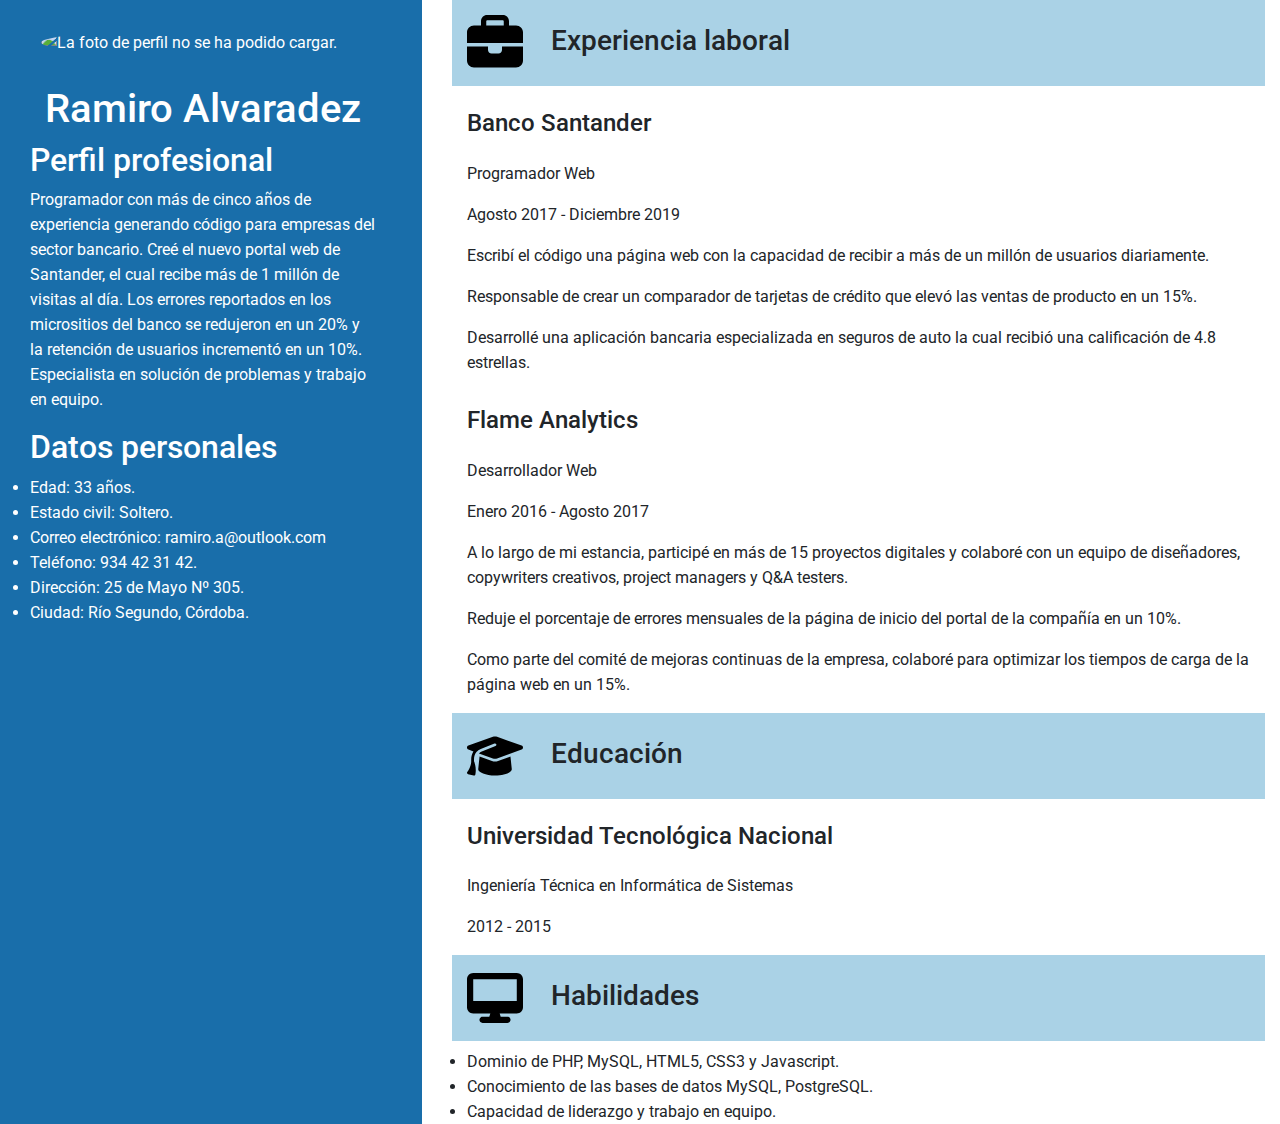
==== Proyecto final/CV2/cv2.html @ 53b4df29 "primera escritura en el repositorio local" ====
<!DOCTYPE html>
<html lang="es">
<head>
    <meta charset="UTF-8">
    <meta http-equiv="X-UA-Compatible" content="IE=edge">
    <meta name="viewport" content="width=device-width, initial-scale=1.0">
    <title>Curriculum vitae</title>
    <!--Hoja de estilo CSS-->
    <link rel="stylesheet" href="estilo_cv2.css">
    <!--Fuente-->
    <link rel="preconnect" href="https://fonts.googleapis.com">
    <link rel="preconnect" href="https://fonts.gstatic.com" crossorigin>
    <link href="https://fonts.googleapis.com/css2?family=Roboto:wght@300&display=swap" rel="stylesheet">
    <!--Bootstrap-->
    <link rel="stylesheet" href="https://cdn.jsdelivr.net/npm/bootstrap@4.3.1/dist/css/bootstrap.min.css" integrity="sha384-ggOyR0iXCbMQv3Xipma34MD+dH/1fQ784/j6cY/iJTQUOhcWr7x9JvoRxT2MZw1T" crossorigin="anonymous">
    <!--icono en pestaña-->
    <link rel="icon" type="image/svg" href="file-solid.svg">
</head>

<body>
    <div id="contenedor" class="conteiner-fuid">
        <div class="row">
            <div id="columna_1" class="col-xs-12 col-md-4">
            <img id="foto_perfil" src="https://cdn-images.livecareer.es/pages/foto_cv_lc_es_4.jpg" alt="La foto de perfil no se ha podido cargar.">
            <H1>Ramiro Alvaradez</H1>
        
            <H2>Perfil profesional</H2>
            <P>Programador con más de cinco años de experiencia generando código para empresas del sector bancario. Creé el nuevo portal web de Santander, el cual recibe más de 1 millón de visitas al día. Los errores reportados en los micrositios del banco se redujeron en un 20% y la retención de usuarios incrementó en un 10%. Especialista en solución de problemas y trabajo en equipo.</P>

            <H2>Datos personales</H2>
            <li>Edad: 33 años.</li>
            <li>Estado civil: Soltero.</li>
            <li>Correo electrónico: ramiro.a@outlook.com</a></li>
            <li>Teléfono: 934 42 31 42.</li>
            <li>Dirección: 25 de Mayo Nº 305.</li>
            <li>Ciudad: Río Segundo, Córdoba.</li>
            </div>
            <div id="culumna_2" class="col-xs-12 col-md-8">
            <h3><img src="briefcase-solid.svg" alt="Icono maletin">Experiencia laboral</h3>
        
            <h4>Banco Santander</h4>
            <p>Programador Web</p>
            <p>Agosto 2017 - Diciembre 2019</p>
            <p>Escribí el código una página web con la capacidad de recibir a más de un millón de usuarios diariamente.</p>
            <p>Responsable de crear un comparador de tarjetas de crédito que elevó las ventas de producto en un 15%.</p>
            <p>Desarrollé una aplicación bancaria especializada en seguros de auto la cual recibió una calificación de 4.8 estrellas.</p>
        
            <h4>Flame Analytics</h4>
            <p>Desarrollador Web</p>
            <p>Enero 2016 - Agosto 2017</p>
            <p>A lo largo de mi estancia, participé en más de 15 proyectos digitales y colaboré con un equipo de diseñadores, copywriters creativos, project managers y Q&A testers.</p>
            <p>Reduje el porcentaje de errores mensuales de la página de inicio del portal de la compañía en un 10%.</p>
            <p>Como parte del comité de mejoras continuas de la empresa, colaboré para optimizar los tiempos de carga de la página web en un 15%.</p>
        
            <h3><img src="graduation-cap-solid.svg" alt="Icono birrete">Educación</h3>
        
            <h4>Universidad Tecnológica Nacional</h4>
            <P>Ingeniería Técnica en Informática de Sistemas</P>
            <P>2012 - 2015</P>
        
            <h3><img src="desktop-solid.svg" alt="Icono computadora">Habilidades</h3>
            <li>Dominio de PHP, MySQL, HTML5, CSS3 y Javascript.</li>
            <li>Conocimiento de las bases de datos MySQL, PostgreSQL.</li>
            <li>Capacidad de liderazgo y trabajo en equipo.</li>
            </div>
        </div>
    </div>
</body>
</html>
---- Proyecto final/CV2/estilo_cv2.css ----
*{
    font-family: 'Roboto', sans-serif; /**fuente*/
    line-height: 25px; /**altura del renglón*/
}
#columna_1{
    background-color: rgb(25, 110, 170);
    color: white;
    padding-bottom: 5%;
}
#columna_2{
    background-color: white;
    color: black;
    padding-bottom: 5%;
}
#foto_perfil{
    width: 80%;
    height: auto;
    border-radius: 50%; /**redondeo de la foto*/
    margin:auto; /**centrado de la foto (parte 1)*/
    display: block; /**centrado de la foto (parte 2)*/
    margin-top: 30px;
    margin-bottom: 30px;
}
/**texto*/
h1{
    text-align: center;
    font-size: xx-large;
    margin: 30px;
}
h2{
    font-size: x-large;
    margin: 10px 30px 10px 30px;
}
p{
    font-size: medium;
    margin: 0px 30px 0px 30px;
}
img{/**iconos en texto*/
    width: 2em;
    height: 2em;
    margin-right: 1em;
}
h3{
    font-size: x-large;
    margin: 15px;
    margin-top: 15px;
    padding: 15px;
    background-color:rgb(170, 210, 230);
}
h4{
    font-size: larger;
    padding: 15px;
    margin: 0px 15px 0px 15px;
}
li{
    font-size: medium;
    margin: 0px 30px 0px 30px;
}
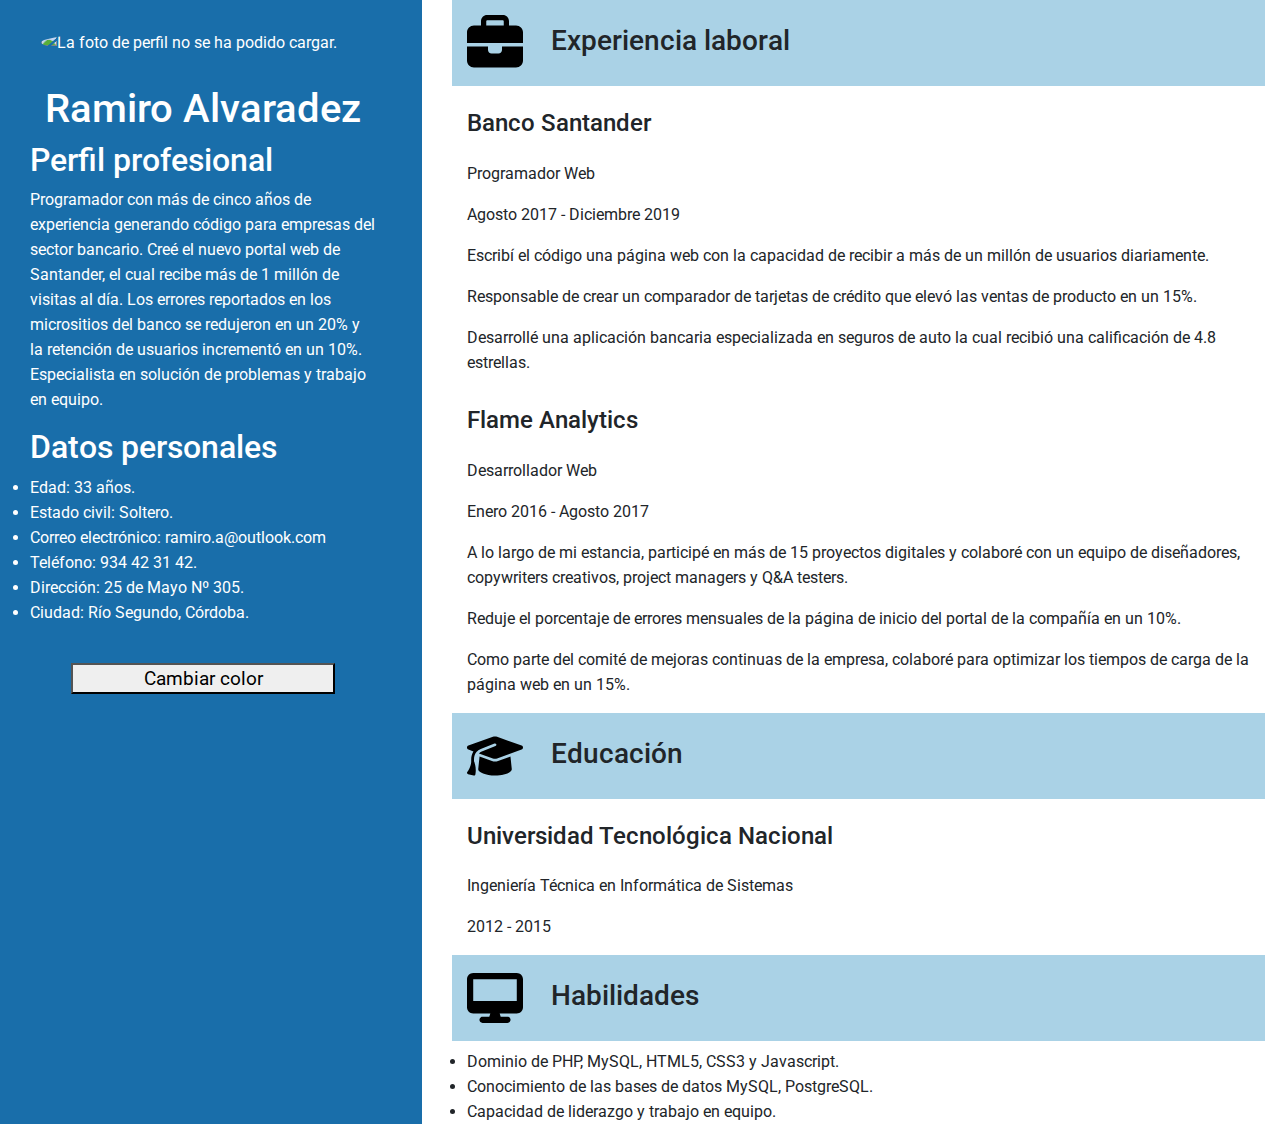
==== commit 9ed5b85f: "trabajo revisado" ====
--- a/Proyecto final/CV2/cv2.html
+++ b/Proyecto final/CV2/cv2.html
@@ -21,49 +21,54 @@
     <div id="contenedor" class="conteiner-fuid">
         <div class="row">
             <div id="columna_1" class="col-xs-12 col-md-4">
-            <img id="foto_perfil" src="https://cdn-images.livecareer.es/pages/foto_cv_lc_es_4.jpg" alt="La foto de perfil no se ha podido cargar.">
-            <H1>Ramiro Alvaradez</H1>
-        
-            <H2>Perfil profesional</H2>
-            <P>Programador con más de cinco años de experiencia generando código para empresas del sector bancario. Creé el nuevo portal web de Santander, el cual recibe más de 1 millón de visitas al día. Los errores reportados en los micrositios del banco se redujeron en un 20% y la retención de usuarios incrementó en un 10%. Especialista en solución de problemas y trabajo en equipo.</P>
+                <img id="foto_perfil" src="https://cdn-images.livecareer.es/pages/foto_cv_lc_es_4.jpg" alt="La foto de perfil no se ha podido cargar.">
+                <H1>Ramiro Alvaradez</H1>
+            
+                <H2>Perfil profesional</H2>
+                <P>Programador con más de cinco años de experiencia generando código para empresas del sector bancario. Creé el nuevo portal web de Santander, el cual recibe más de 1 millón de visitas al día. Los errores reportados en los micrositios del banco se redujeron en un 20% y la retención de usuarios incrementó en un 10%. Especialista en solución de problemas y trabajo en equipo.</P>
 
-            <H2>Datos personales</H2>
-            <li>Edad: 33 años.</li>
-            <li>Estado civil: Soltero.</li>
-            <li>Correo electrónico: ramiro.a@outlook.com</a></li>
-            <li>Teléfono: 934 42 31 42.</li>
-            <li>Dirección: 25 de Mayo Nº 305.</li>
-            <li>Ciudad: Río Segundo, Córdoba.</li>
+                <H2>Datos personales</H2>
+                <li>Edad: 33 años.</li>
+                <li>Estado civil: Soltero.</li>
+                <li>Correo electrónico: ramiro.a@outlook.com</a></li>
+                <li>Teléfono: 934 42 31 42.</li>
+                <li>Dirección: 25 de Mayo Nº 305.</li>
+                <li>Ciudad: Río Segundo, Córdoba.</li>
+                    <div id="botones">
+                        <!--Botones-->
+                        <button type="button" id="boton_a">Cambiar color</button>
+                    </div>
             </div>
             <div id="culumna_2" class="col-xs-12 col-md-8">
-            <h3><img src="briefcase-solid.svg" alt="Icono maletin">Experiencia laboral</h3>
-        
-            <h4>Banco Santander</h4>
-            <p>Programador Web</p>
-            <p>Agosto 2017 - Diciembre 2019</p>
-            <p>Escribí el código una página web con la capacidad de recibir a más de un millón de usuarios diariamente.</p>
-            <p>Responsable de crear un comparador de tarjetas de crédito que elevó las ventas de producto en un 15%.</p>
-            <p>Desarrollé una aplicación bancaria especializada en seguros de auto la cual recibió una calificación de 4.8 estrellas.</p>
-        
-            <h4>Flame Analytics</h4>
-            <p>Desarrollador Web</p>
-            <p>Enero 2016 - Agosto 2017</p>
-            <p>A lo largo de mi estancia, participé en más de 15 proyectos digitales y colaboré con un equipo de diseñadores, copywriters creativos, project managers y Q&A testers.</p>
-            <p>Reduje el porcentaje de errores mensuales de la página de inicio del portal de la compañía en un 10%.</p>
-            <p>Como parte del comité de mejoras continuas de la empresa, colaboré para optimizar los tiempos de carga de la página web en un 15%.</p>
-        
-            <h3><img src="graduation-cap-solid.svg" alt="Icono birrete">Educación</h3>
-        
-            <h4>Universidad Tecnológica Nacional</h4>
-            <P>Ingeniería Técnica en Informática de Sistemas</P>
-            <P>2012 - 2015</P>
-        
-            <h3><img src="desktop-solid.svg" alt="Icono computadora">Habilidades</h3>
-            <li>Dominio de PHP, MySQL, HTML5, CSS3 y Javascript.</li>
-            <li>Conocimiento de las bases de datos MySQL, PostgreSQL.</li>
-            <li>Capacidad de liderazgo y trabajo en equipo.</li>
+                <h3 id="t1"><img src="briefcase-solid.svg" alt="Icono maletin">Experiencia laboral</h3>
+            
+                <h4>Banco Santander</h4>
+                <p>Programador Web</p>
+                <p>Agosto 2017 - Diciembre 2019</p>
+                <p>Escribí el código una página web con la capacidad de recibir a más de un millón de usuarios diariamente.</p>
+                <p>Responsable de crear un comparador de tarjetas de crédito que elevó las ventas de producto en un 15%.</p>
+                <p>Desarrollé una aplicación bancaria especializada en seguros de auto la cual recibió una calificación de 4.8 estrellas.</p>
+            
+                <h4>Flame Analytics</h4>
+                <p>Desarrollador Web</p>
+                <p>Enero 2016 - Agosto 2017</p>
+                <p>A lo largo de mi estancia, participé en más de 15 proyectos digitales y colaboré con un equipo de diseñadores, copywriters creativos, project managers y Q&A testers.</p>
+                <p>Reduje el porcentaje de errores mensuales de la página de inicio del portal de la compañía en un 10%.</p>
+                <p>Como parte del comité de mejoras continuas de la empresa, colaboré para optimizar los tiempos de carga de la página web en un 15%.</p>
+            
+                <h3 id="t2"><img src="graduation-cap-solid.svg" alt="Icono birrete">Educación</h3>
+            
+                <h4>Universidad Tecnológica Nacional</h4>
+                <P>Ingeniería Técnica en Informática de Sistemas</P>
+                <P>2012 - 2015</P>
+            
+                <h3 id="t3"><img src="desktop-solid.svg" alt="Icono computadora">Habilidades</h3>
+                <li>Dominio de PHP, MySQL, HTML5, CSS3 y Javascript.</li>
+                <li>Conocimiento de las bases de datos MySQL, PostgreSQL.</li>
+                <li>Capacidad de liderazgo y trabajo en equipo.</li>
             </div>
         </div>
     </div>
+    <script type='text/javascript' src="funcionescv2.js"></script> <!--link al JS-->
 </body>
 </html>--- a/Proyecto final/CV2/estilo_cv2.css
+++ b/Proyecto final/CV2/estilo_cv2.css
@@ -35,7 +35,8 @@
     font-size: medium;
     margin: 0px 30px 0px 30px;
 }
-img{/**iconos en texto*/
+/**iconos en texto*/
+img{
     width: 2em;
     height: 2em;
     margin-right: 1em;
@@ -55,4 +56,13 @@
 li{
     font-size: medium;
     margin: 0px 30px 0px 30px;
+}
+#boton_a{
+    margin:auto; /**centrado (parte 1)*/
+    display: block; /**centrado (parte 2)*/
+    width: 80%;
+}
+#botones{
+    font-size: larger;
+    margin:2em;
 }